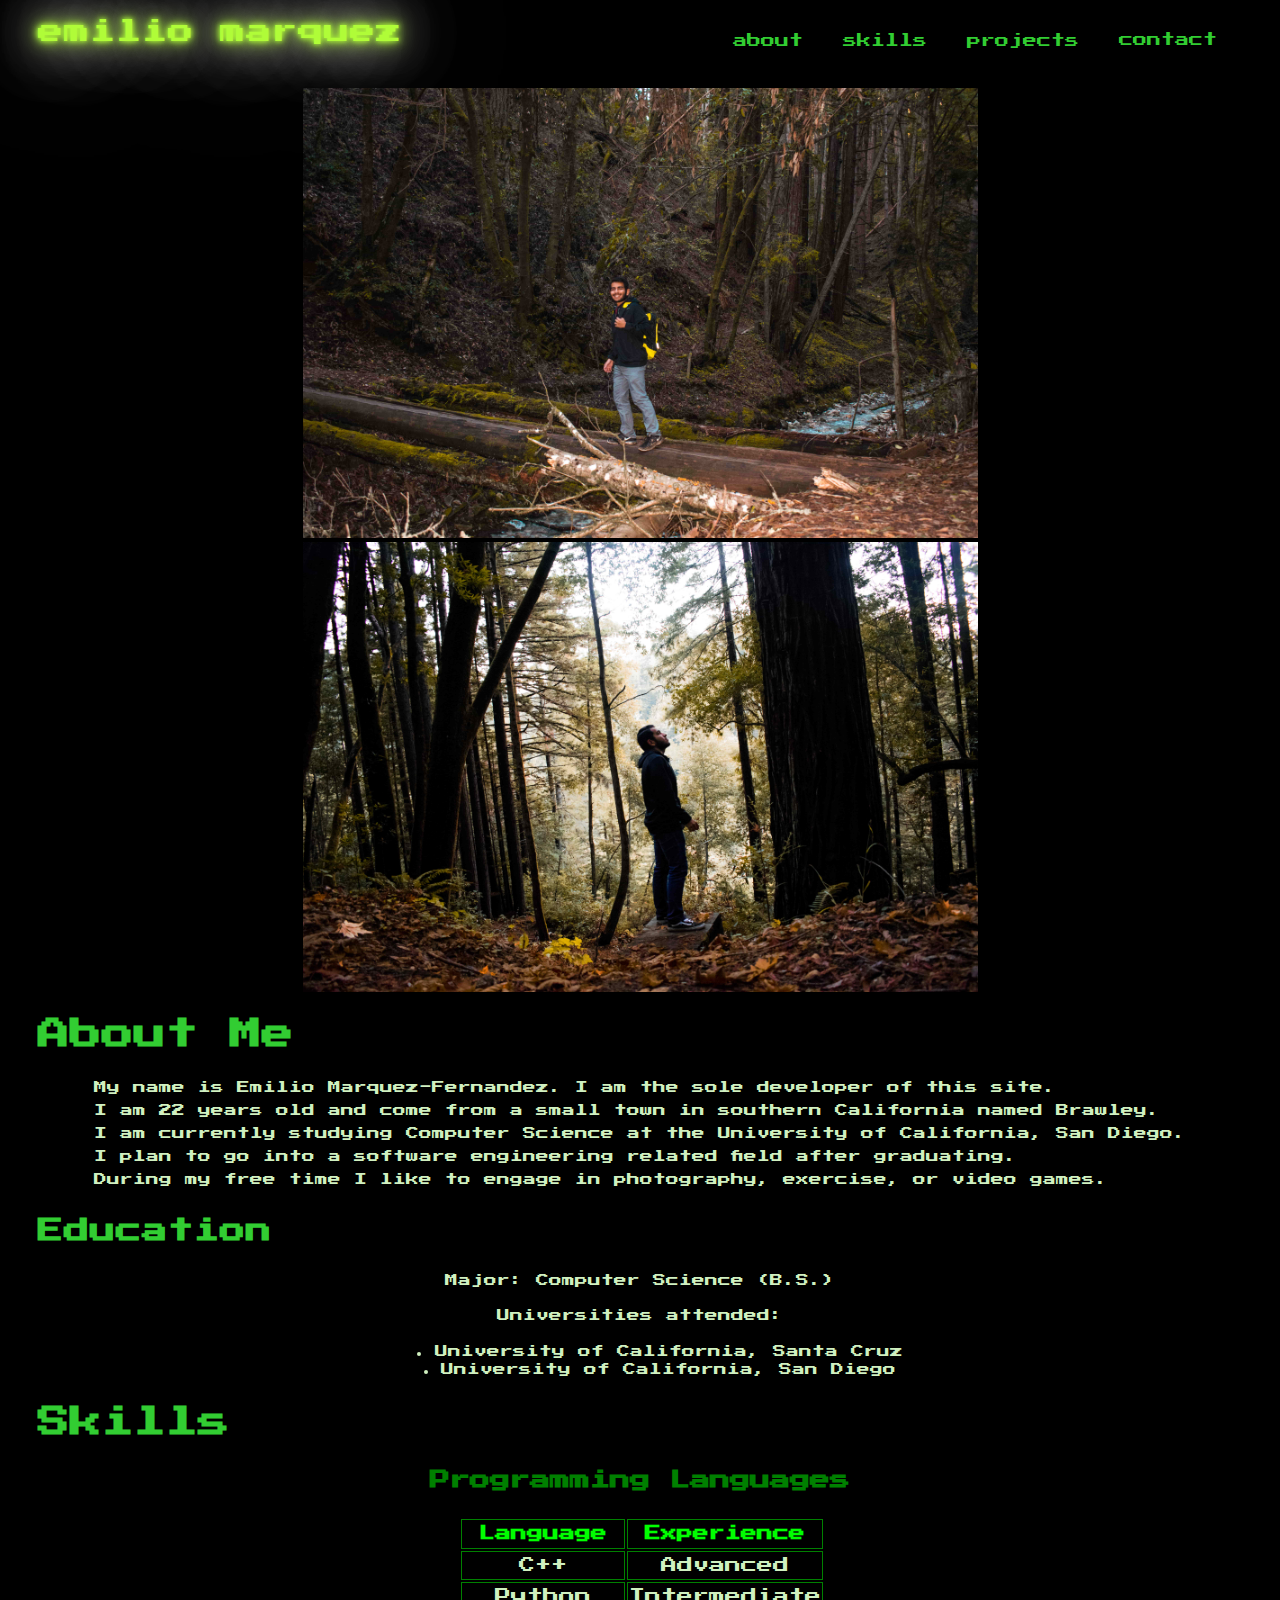
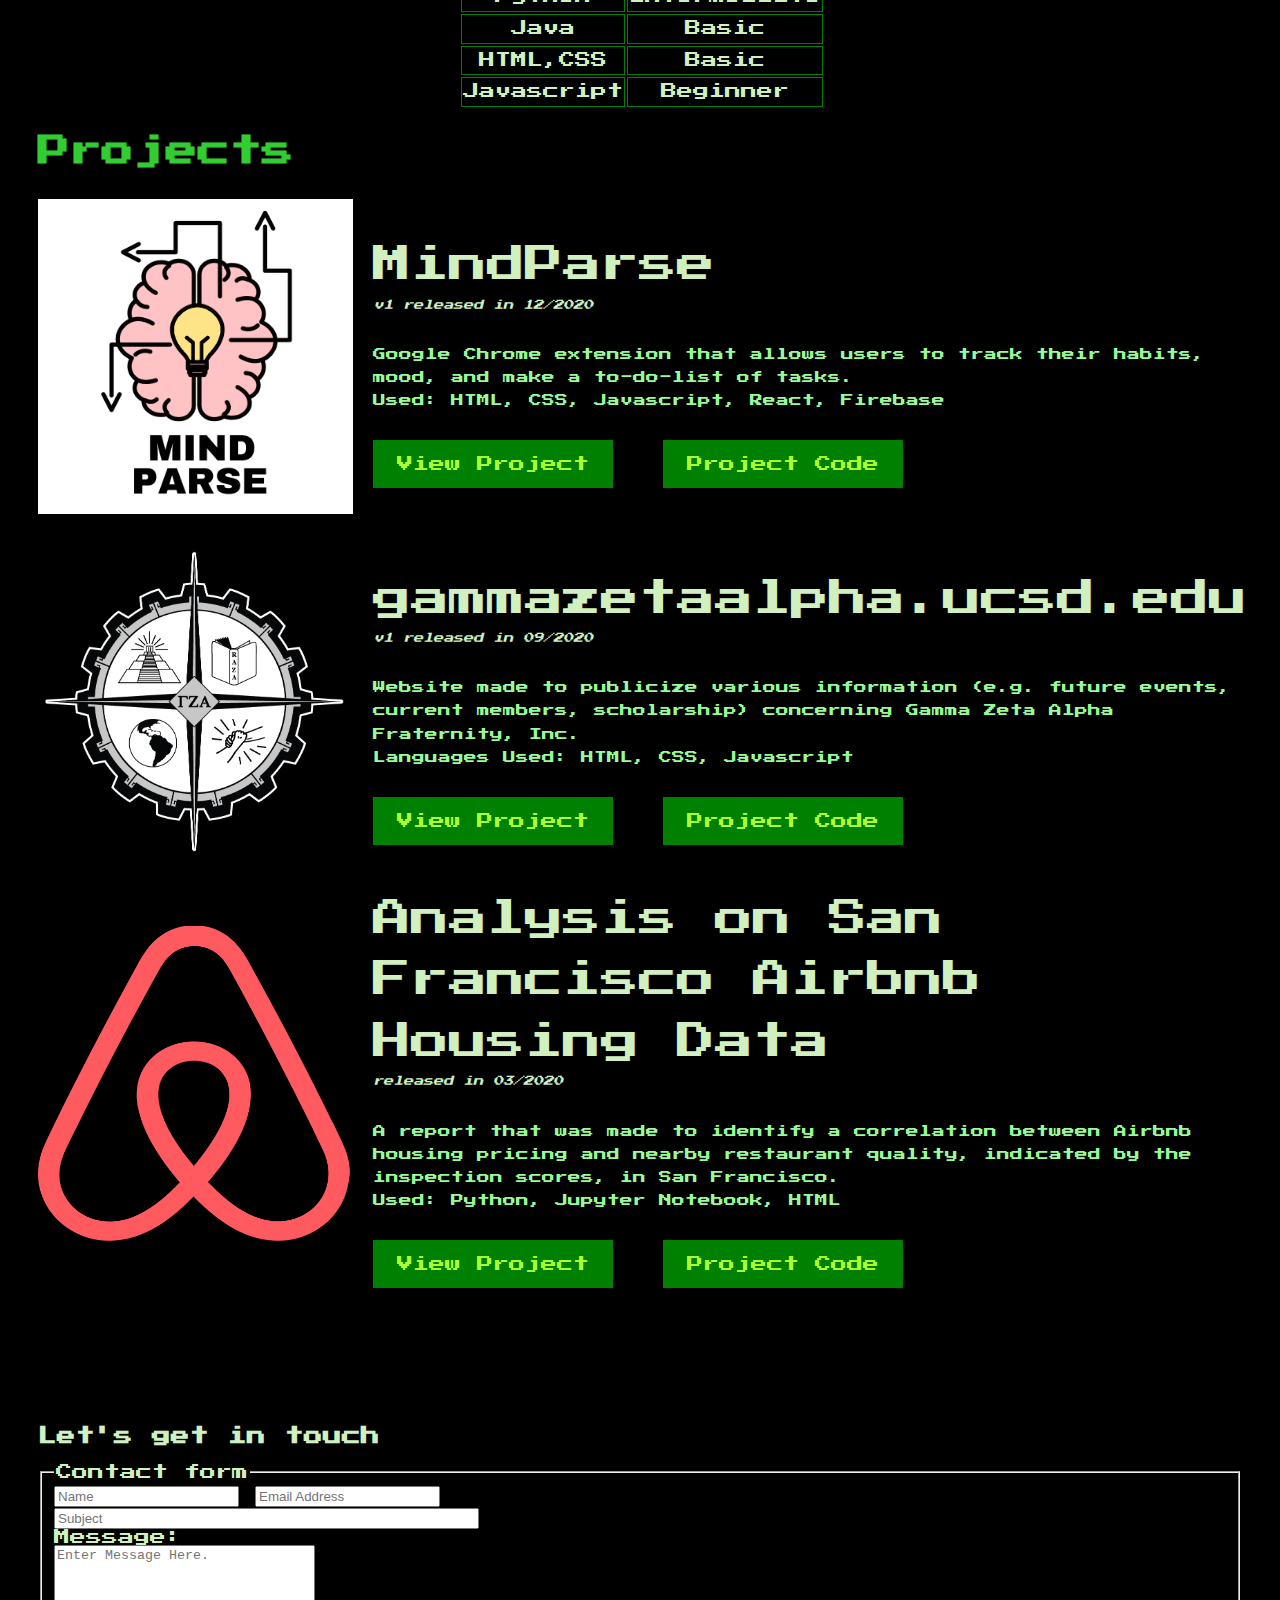
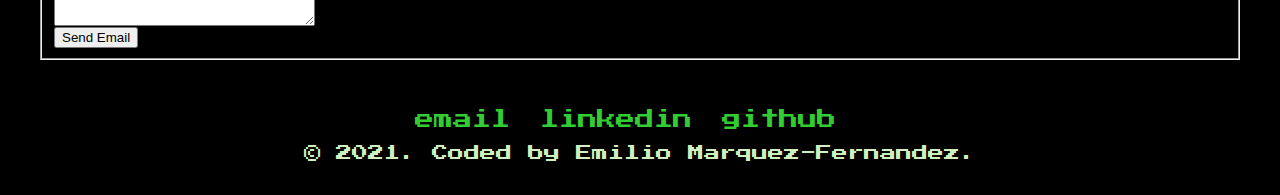
==== members/emilio-marquez-fernandez/index.html @ 041d3c10 "first commit" ====
<!DOCTYPE html>
<html lang="en">
<head>
  <meta charset="utf-8" />
  <meta name="viewport" content="width=device-width, initial-scale=1.0">
  <meta name="description" content="Emilio Marquez Fernandez's resume in a website format" />
  <meta name="viewport" content="width=device-width, initial-scale=1.0">

  <title>Emilio Marquez Fernandez</title>
  <!-- <link href="images/siteicon.ico" rel="icon" /> -->
  <link href="./styles/styles.css" rel="stylesheet" />

  <!-- script is placeholder for now -->
  <script>

  </script>



</head>

<body>
  <nav class="navbar">
    <a id="site-logo" href="./">emilio marquez</a>
    <ul class="nav-links">
      <li><a href="#about">about</a></li>
      <li><a href="#skills">skills</a></li>
      <li><a href="#projects">projects</a></li>
      <li><a href="#contact">contact</a></li>
    </ul>
  </nav>



    <!--
    <figure>
      <img src="./images/self-portrait.png"
      alt="Self portrait of Emilio Marquez-Fernandez." width="660">
      <figcaption>Self-portrait taken sometime in 2018 at UCSC</figcaption>
    </figure>
  -->
    <section class="portraits">
          <picture id="portrait-a">
            <source media="(min-width:500px)" srcset="./images/forest-portrait-a-small.jpg">
            <source media="(min-width:1024px)" srcset="./images/forest-portrait-a-medium.jpg">
            <img src="./images/forest-portrait-a-large.jpg" alt="Self portrait in the forest" class="portrait-a">
          </picture>
          <picture>
            <source media="(min-width:500px)" srcset="./images/forest-portrait-b-small.jpg">
            <source media="(min-width:1024px)" srcset="./images/forest-portrait-b-medium.jpg">
            <img src="./images/forest-portrait-b-large.jpg" alt="Another self portrait in the forest" class="portrait-b">
          </picture>
    </section>


  <main class="main">

    <article class="about-me">
      <header>
        <h1 id="about">About Me</h1>
      </header>
      <p>My name is Emilio Marquez-Fernandez. I am the sole developer of this site.<br>
      I am 22 years old and come from a small town in southern California named
      Brawley. <br> I am currently studying Computer Science at the University of
      California, San Diego. <br> I plan to go into a software engineering related field
      after graduating.<br> During my free time I like to engage in photography,
      exercise, or video games.
      </p>
      <h3>Education</h3>
      <p>Major: Computer Science (B.S.)</p>
      <p>Universities attended:</p>
      <ul>
        <li>University of California, Santa Cruz</li>
        <li>University of California, San Diego</li>
      </ul>
      <!-- <a href="./pdf/resume.pdf">View my Resume</a> -->

    </article>

    <section class="my-skills">
      <h2 id="skills">Skills</h2>
      <h4>Programming Languages</h4>
      <table>
        <colgroup>
          <col span="2" class="lang-and-experience">
        </colgroup>
        <tr>
          <th scope="col" style="color:lime;">Language</th>
          <th scope="col" style="color:lime;">Experience</th>
        </tr>
        <tr>
          <td>C++</td>
          <td>Advanced</td>
        </tr>
        <tr>
          <td>Python</td>
          <td>Intermediate</td>
        </tr>
        <tr>
          <td>Java</td>
          <td>Basic</td>
        </tr>
        <tr>
          <td>HTML,CSS</td>
          <td>Basic</td>
        </tr>
        <tr>
          <td>Javascript</td>
          <td>Beginner</td>
        </tr>
      </table>

    </section>

    <section class="projects">
      <!-- NOTE: All projects below are not my projects.
      They are instead placeholders for when I create my own projects -->
      <h2 id="projects">Projects</h2>
      <ol>
        <li class="project-1">
          <!-- Note: I do not own the logo used in picture tag directly below.
          This logo specifically belongs to the creator of it, Shawn Gomos.  -->
          <picture>
            <source media="(min-width:750px)" srcset="./images/mindparse-icon.png">
            <img src="./images/mindparse-icon.png" alt="MindParse Logo" width="100" class="project-1-image">
          </picture>
          <ul>
            <li>MindParse</li>
            <li>v1 released in 12/2020</li>
            <li>Google Chrome extension that allows users to track their habits, mood, and make a to-do-list of tasks.</li>
            <li>Used: HTML, CSS, Javascript, React, Firebase</li>
            <li><a href="https://chrome.google.com/webstore/detail/mindparse/npceanllengiephifkoagdngafflekdm?hl=en">View Project</a></li>
            <li><a href="https://github.com/emiliomarquez/MindParse">Project Code</a></li>
          </ul>
        </li>

        <li class="project-2">
          <!-- NOTE: I do not own the logo used in picture tag directly below.
          This logo specifically belongs to Gamma Zeta Alpha Fraternity, Inc.. -->
          <picture>
            <source media="(min-width:750px)" srcset="./images/gza-icon.png">
            <img src="./images/gza-icon.png" alt="Gamma Zeta Alpha Logo" width="250" class="project-2-image">
          </picture>
          <ul>
            <li>gammazetaalpha.ucsd.edu</li>
            <li>v1 released in 09/2020</li>
            <li>Website made to publicize various information (e.g. future events, current members, scholarship) concerning Gamma Zeta Alpha Fraternity, Inc.</li>
            <li>Languages Used: HTML, CSS, Javascript</li>
            <li><a href="https://gammazetaalpha.ucsd.edu/">View Project</a></li>
            <li><a href="https://github.com/emiliomarquez/GZA-new-website">Project Code</a></li>
          </ul>
        </li>

        <li class="project-2">
          <!-- NOTE: I do not own the logo used in picture tag directly below.
          This logo specifically belongs to Airbnb. -->
          <picture>
            <source media="(min-width:750px)" srcset="./images/airbnb-logo.png">
            <img src="./images/airbnb-logo.png" alt="Airbnb Logo" width="250" class="project-2-image">
          </picture>
          <ul>
            <li>Analysis on San Francisco Airbnb Housing Data</li>
            <li>released in 03/2020</li>
            <li>A report that was made to identify a correlation between Airbnb housing pricing and nearby restaurant quality, indicated by the inspection scores, in San Francisco.</li>
            <li>Used: Python, Jupyter Notebook, HTML</li>
            <li><a href="https://github.com/emiliomarquez/Analysis-on-Airbnb-Housing-Data/blob/main/FinalReport-AirbnbHousing.ipynb">View Project</a></li>
            <li><a href="https://github.com/emiliomarquez/Analysis-on-Airbnb-Housing-Data">Project Code</a></li>
          </ul>
        </li>

      </ol>
    </section>


    <section class="contact-form">
      <h3 id="contact">Let's get in touch</h3>

      <form action="mailto:e9marque@ucsd.edu" method="post" enctype="text/plain">
        <fieldset>
          <legend>Contact form</legend>
          <input type="text" name="name" placeholder="Name">
          <input type="text" name="email" placeholder="Email Address">
          <br />
          <input list="subjects" name="subject" placeholder="Subject" id="subject" size="50">
          <datalist id="subjects">
            <option value="Career Opportunity">
            <option value="Question about Project(s)">
            <option value="Problem(s) with Website">
          </datalist>
          <br />
          <label for="message">Message:</label>
          <br />
          <textarea id="message" name="message" rows="5" cols="30" placeholder="Enter Message Here."></textarea>
          <br />
          <input type="submit" value="Send Email">
        </fieldset>
      </form>
    </section>

  </main>

  <aside class="contact-info">
    <a href="mailto:e9marque@ucsd.edu">email</a>
    <a href="https://www.linkedin.com/in/~emilio/">linkedin</a>
    <a href="https://github.com/emiliomarquez">github</a>
  </aside>


  <footer>
    <p> © 2021. Coded by Emilio Marquez-Fernandez.</p>
  </footer>

</body>


</html>
---- members/emilio-marquez-fernandez/styles/styles.css ----
/* font-family: 'Press Start 2P', cursive; */
* {
  box-sizing: border-box;
}
html {
  margin-left: 30px;
  margin-right: 30px;
  margin-top: 10px;
  margin-bottom: 10px;
}

body {
  background-color: black;
  color:#D0F0C0;
}

.main p, ul, ol {
  justify-content: flex-start   !important ;
  text-align: left !important;
}


@font-face {
  font-family: "Press Start 2P";
  font-style: normal;
  font-weight: 400;
  src: url("../fonts/Press_Start_2P/PressStart2P-Regular.ttf") format("truetype");
}

.navbar {
  font-family: "Press Start 2P";

  width: 100%;
  display: flex;
  flex-direction: column;
  flex-wrap: wrap;
  justify-content: space-between;
  align-items: flex-start;
  align-content: flex-start;
}


#site-logo {
  display: inline-block;
  font-size: 5vw;
  text-decoration:none;
  padding-bottom: 30px;


  color: #B0FC38;
  text-shadow:
    0 0 5px #B0FC38,
    0 0 10px #B0FC38,
    0 0 20px #B0FC38,
    0 0 40px #fff,
    0 0 80px #fff,
    0 0 90px #fff,
    0 0 100px #fff,
    0 0 150px #fff;
}

#site-logo:hover {
  color: #66ff00;
}

.nav-links {
  margin:0;
  padding: 0;
  padding-right: 5px;
  display: flex;
  align-self: flex-start;
  list-style: none;
  align-items: center;
}

.nav-links a {
  display: inline-block;
  font-size: 3vw;
  padding-right: 34px;

  text-decoration: none;
  color: limegreen;
}

.nav-links a:hover {
  color: greenyellow;
}

.portraits {
  display: flex;
  flex-wrap: wrap;
  flex-direction: row;
  justify-content: center;
  padding-top: 25px;
}


.portrait-a, .portrait-b {
    height: 25vh;
    width: 37vh;
}

.contact-info {
  font-family: "Press Start 2P";
  display: flex;
  flex-flow: row wrap;
  justify-content: left;
  padding-top: 40px;
}

.contact-info a {
  padding-right: 5px;

  font-size: 2.5vw;
  padding-right: 30px;

  text-decoration: none;
  color: limegreen;
}

.contact-info a:hover {
  color: greenyellow;
}

.about-me, .my-skills, .projects, .contact-form, footer {
  font-family: "Press Start 2P";
}





.about-me h1 {
  display: flex;
  flex-wrap: wrap;
  justify-content: center;
  font-size: 2.5vw;
  color: limegreen;
  text-align: center;
  padding-bottom: 5px;
}

.my-skills h2 {
  display: flex;
  flex-wrap: wrap;
  justify-content: center;
  font-size: 2.5vw;
  color: limegreen;
  text-align: center;
  padding-bottom: 5px;
}


.about-me p {
  display: flex;
  flex-wrap: wrap;
  justify-content: center;
  text-align: center;
  font-size: 1.5vw;
  color:#D0F0C0;
  line-height: 1.8;
}

.about-me h3 {
  display: flex;
  font-size: 2vw;
  flex-wrap: wrap;
  justify-content: center;
  color: limegreen;
}

.about-me ul li {
  font-size: 1vw;
  color:#D0F0C0;
  list-style-position: inside;
}

.my-skills table {
  display: flex;
  flex-wrap: wrap;
  justify-content: center;
}

.my-skills  th, td {
  border: 1px solid green;
  line-height: 1.6;
  text-align: center;
}

.my-skills h4 {
  font-size: 1.6vw;
  display: flex;
  flex-wrap: wrap;
  justify-content: center;
  text-align: center;
  color: green;
}

.projects h2 {
  display: flex;
  flex-wrap: wrap;
  justify-content: center;
  font-size: 2.5vw;
  color: limegreen;
  text-align: center;
  padding-bottom: 5px;

}

.projects ol {
  list-style-type: none;
  margin:0;
  padding: 0;
}

.projects ul {
  list-style-type: none;
  margin:0;
  padding: 0;
  padding-top: 20px;
  text-align: left;
}

.projects ul li {
  line-height: 1.6;
}

.project-1-image, .project-2-image {
  height: 10vh;
  width: 10vh;
  /* code below needed to keep image to left side */
  flex-grow: 0;
  flex-shrink: 0;
}
/*
.project-2-image {
  height: 10vh;
  width: 10vh;
  flex-grow: 0;
  flex-shrink: 0;
}
*/

.project-1, .project-2 {
  display: flex;
  align-items: center;
  flex-wrap: wrap;
  padding-bottom: 30px;
}
/*
.project-2 {
  display: flex;
  align-items: center;
  flex-wrap: wrap;
  padding-bottom: 30px;
}
*/

.project-1 ul li:nth-child(2) {
  padding-bottom: 10px;
  padding-bottom: 30px;
}

.project-2 ul li:nth-child(2) {
  padding-bottom: 10px;
  padding-bottom: 30px;
}

.project-1 ul li:nth-child(3),ul li:nth-child(4) {
  color:#98fb98;
  line-height: 1.8;
}

.project-2 ul li:nth-child(3),ul li:nth-child(4) {
  color:#98fb98;
  line-height: 1.8;
}

.project-1 ul li:nth-child(4) {
  color:#98fb98;
  line-height: 1.8;
  padding-bottom: 40px;
}

.project-2 ul li:nth-child(4) {
  color:#98fb98;
  line-height: 1.8;
  padding-bottom: 40px;
}

.project-1 a {
  text-decoration: none;
  background-color: green;
  padding: 1em 1.5em;
  color: greenyellow;
}

.project-2 a {
  text-decoration: none;
  background-color: green;
  padding: 1em 1.5em;
  color: greenyellow;
}

.project-1 a:hover {
  color:green;
  background-color:greenyellow;
}

.project-2 a:hover {
  color:green;
  background-color:greenyellow;
}

.project-1 a:active {
  background-color:#66ff00;
}

.project-2 a:active {
  background-color:#66ff00;
}

.project-1 ul li:nth-child(5) {
  float: left;
}

.project-2 ul li:nth-child(5) {
  float: left;
}

.project-1 ul li:nth-child(5), ul li:nth-child(6) {
  padding-right: 50px;
}

.project-2 ul li:nth-child(5), ul li:nth-child(6) {
  padding-right: 50px;
}


.contact-form {
  padding-top: 100px;
}
.contact-info {
  padding-top: 50px;
}


footer{
  display: flex;
  flex-direction: row;
  flex-wrap: wrap;
  justify-content: flex-start;
}

/* REMINDER: Design for MOBILE first */
@media only screen and (min-width: 1124px) {

  .navbar {
    flex-direction: row;
  }

  #site-logo {
    font-size: 2vw;
    padding-bottom: 0;
  }
  .nav-links a {
    font-size: 1.1vw;
    padding: 10px 20px;
    text-decoration: none;
    color: limegreen;
  }

  .portrait-a, .portrait-b {
      height: 50vh;
      width: 75vh;
  }

  .contact-info  {
    justify-content: center;
  }

  .contact-info a {
    font-size: 1.5vw;
  }

  footer {
    justify-content: center;
  }

  .about-me p {
    font-size: 1vw;
  }

  .about-me ul li {
    font-size: 1vw;
    list-style-position: inside;
    text-align: center;
    line-height: 1.4;
  }

  .main h1, h2, h3 {
    justify-content: flex-start   !important ;
    text-align: left !important;
  }

  .main p {
    justify-content: center  !important ;

  }


  .project-1 {
    flex-wrap: nowrap;
  }

  .project-2 {
    flex-wrap: nowrap;
  }

  .project-1-image {
    height: 35vh;
    width: 35vh;
  }

  .project-2-image {
    height: 35vh;
    width: 35vh;
  }

  .projects ul {
    padding-left: 20px;
    padding-top: 0;
  }

  .project-1 ul li:first-child {
    font-size: 3vw;
  }

  .project-2 ul li:first-child {
    font-size: 3vw;
  }

  .project-1 ul li:nth-child(2) {
    font-size:0.8vw;
    font-style: italic;
  }

  .project-2 ul li:nth-child(2) {
    font-size:0.8vw;
    font-style: italic;
  }

  .project-1 ul li:nth-child(3),ul li:nth-child(4) {
    font-size:1vw;
  }

  .project-2 ul li:nth-child(3),ul li:nth-child(4) {
    font-size:1vw;
  }




}
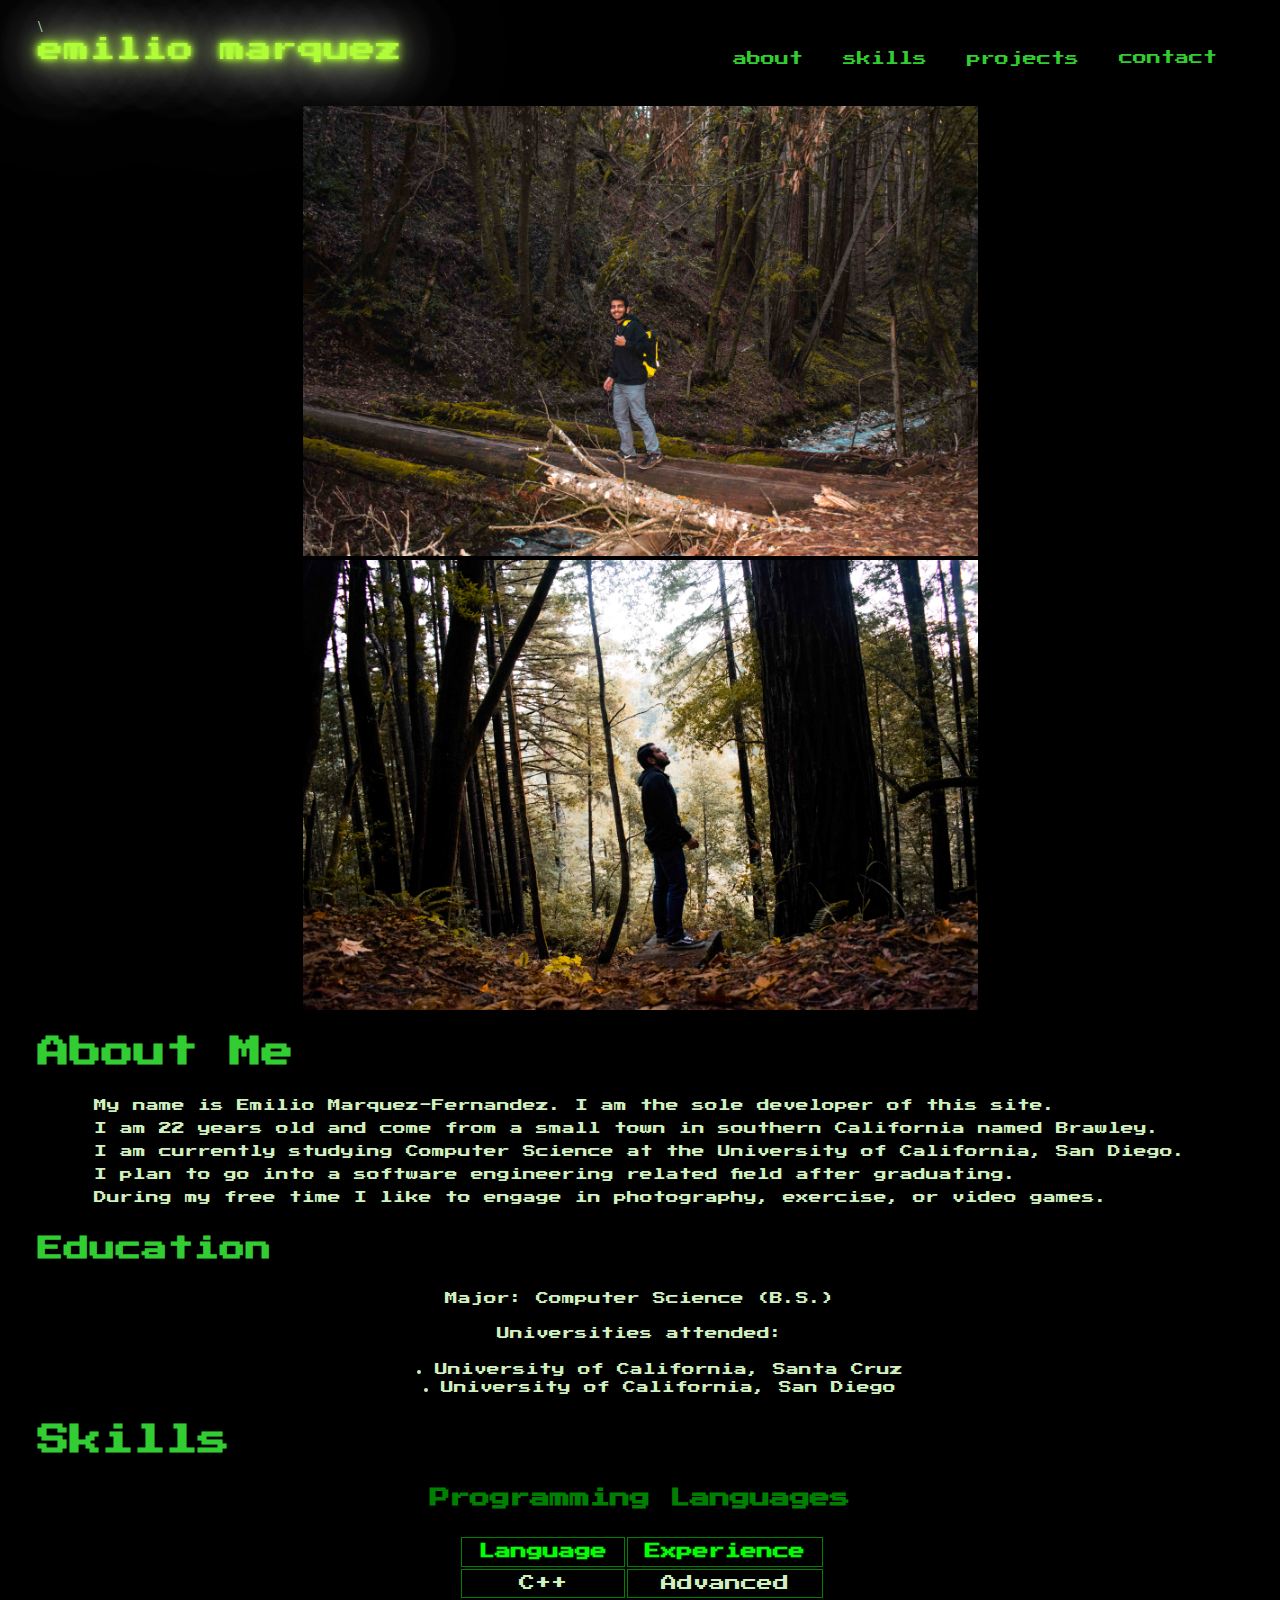
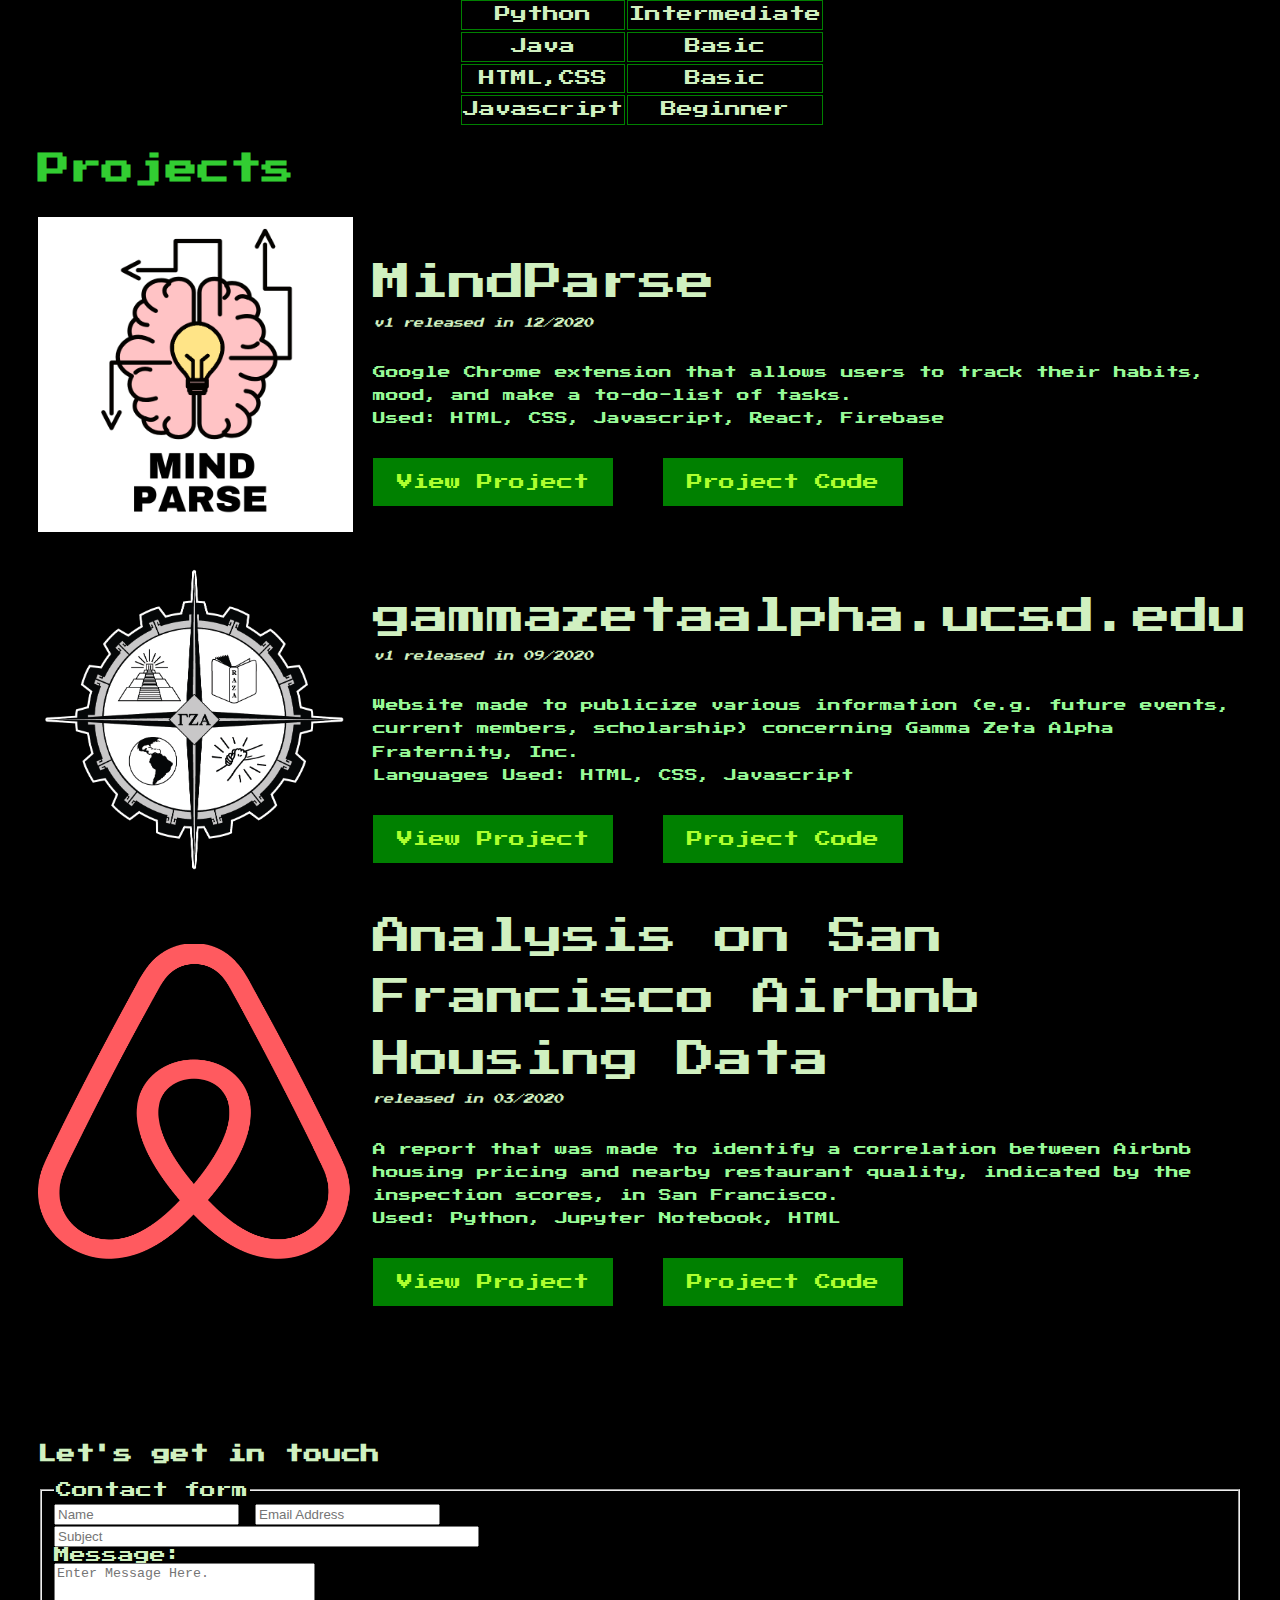
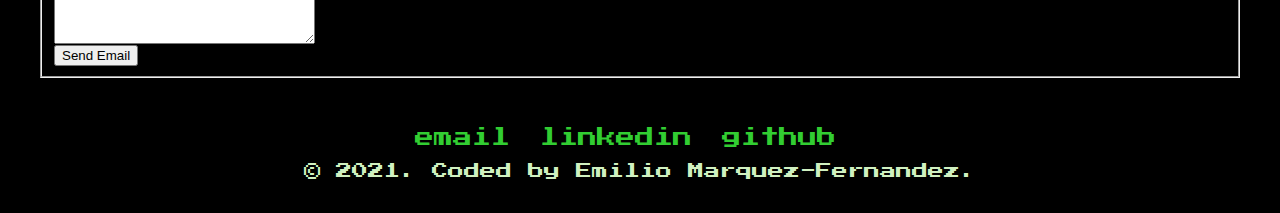
==== commit b72a7a47: "removed typo" ====
--- a/members/emilio-marquez-fernandez/index.html
+++ b/members/emilio-marquez-fernandez/index.html
@@ -3,11 +3,10 @@
 <head>
   <meta charset="utf-8" />
   <meta name="viewport" content="width=device-width, initial-scale=1.0">
-  <meta name="description" content="Emilio Marquez Fernandez's resume in a website format" />
-  <meta name="viewport" content="width=device-width, initial-scale=1.0">
+  <meta name="description" content="Emilio Marquez Fernandez's resume in a website format" />\
 
   <title>Emilio Marquez Fernandez</title>
-  <!-- <link href="images/siteicon.ico" rel="icon" /> -->
+  <link href="images/favicon.ico" rel="icon" />
   <link href="./styles/styles.css" rel="stylesheet" />
 
   <!-- script is placeholder for now -->
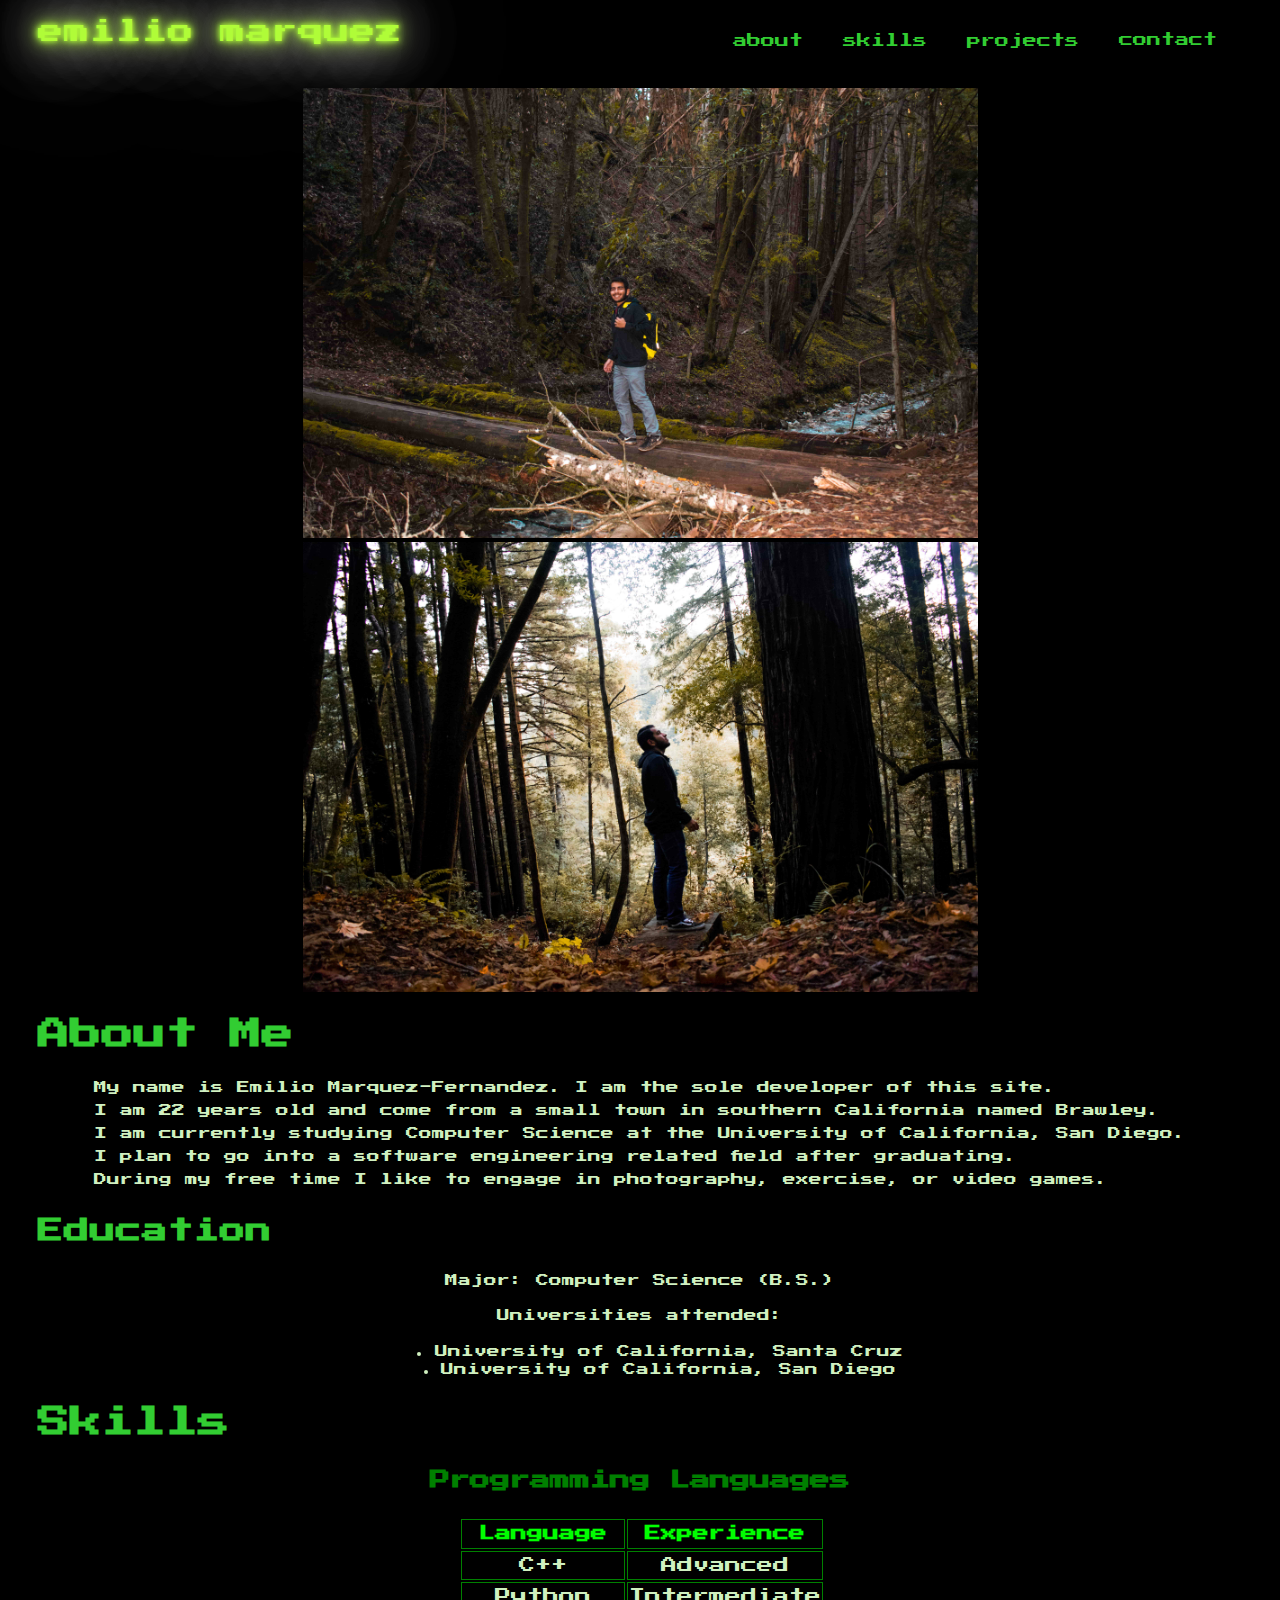
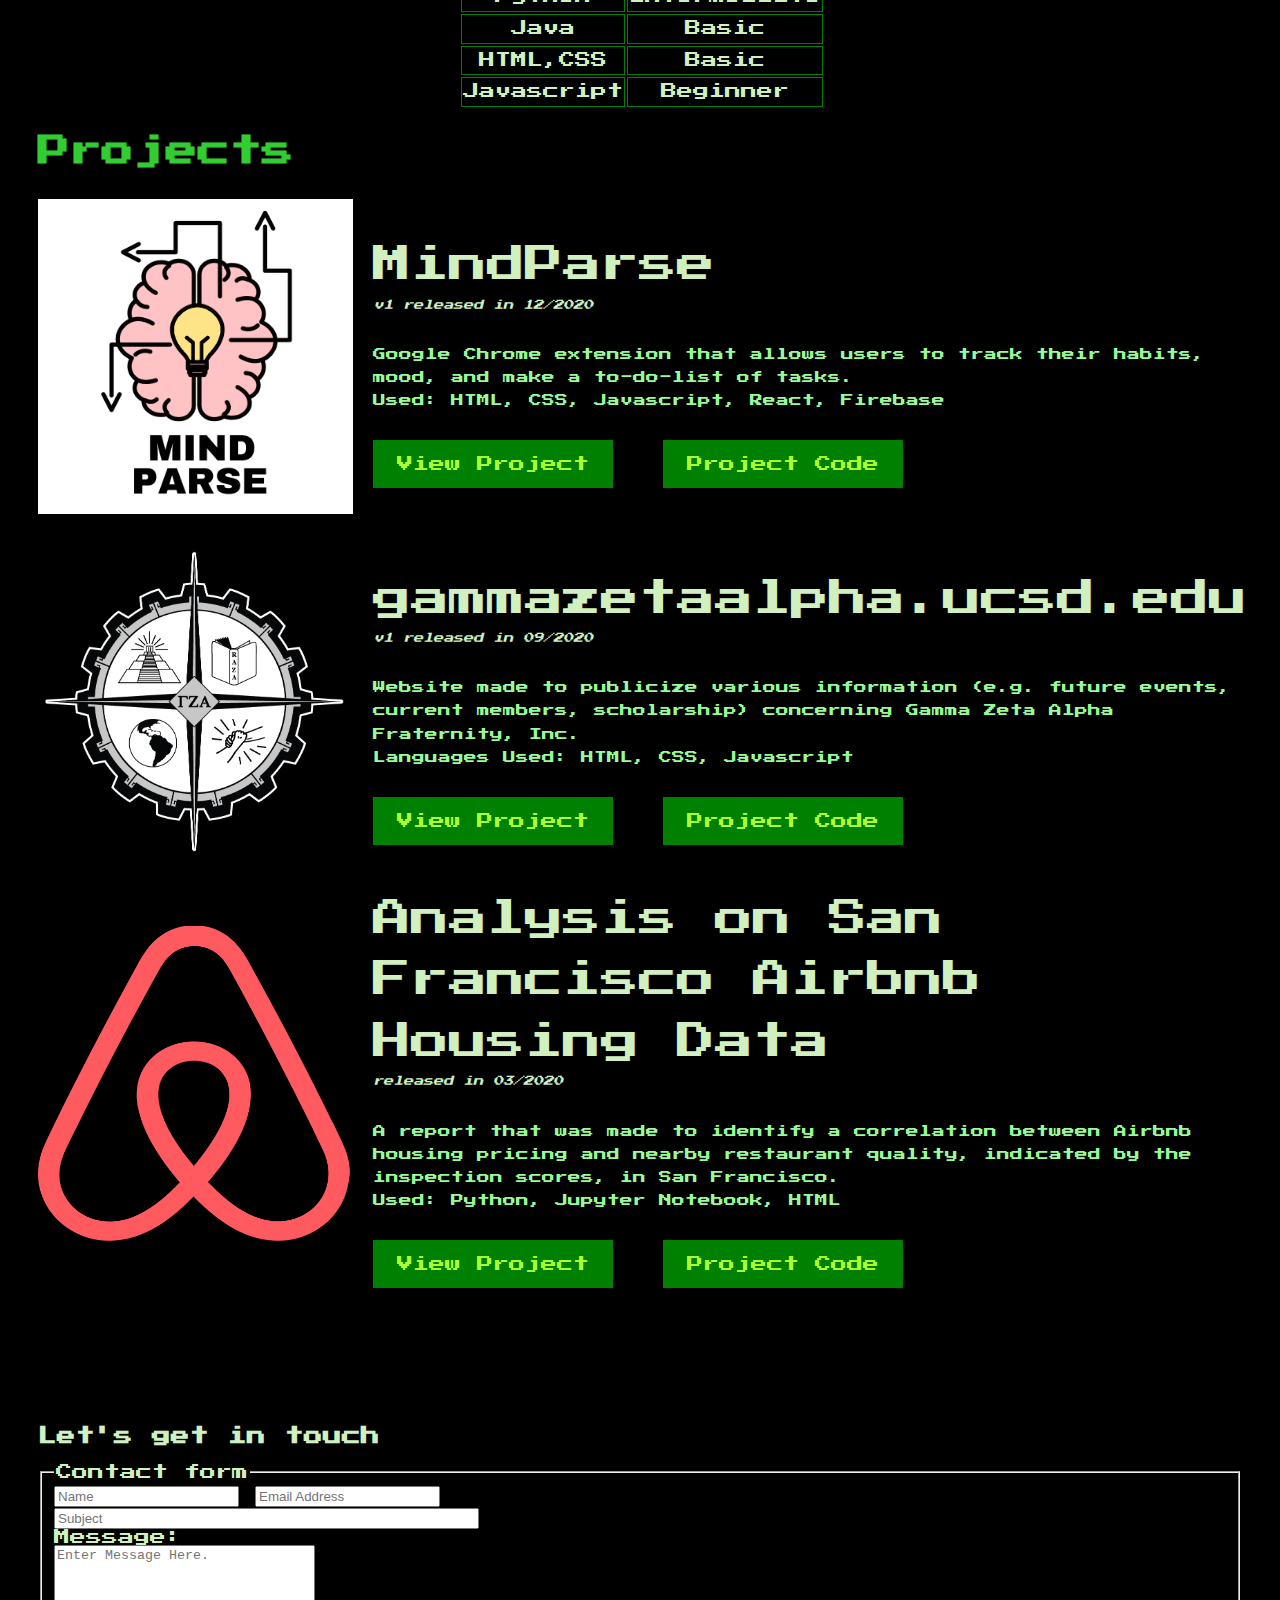
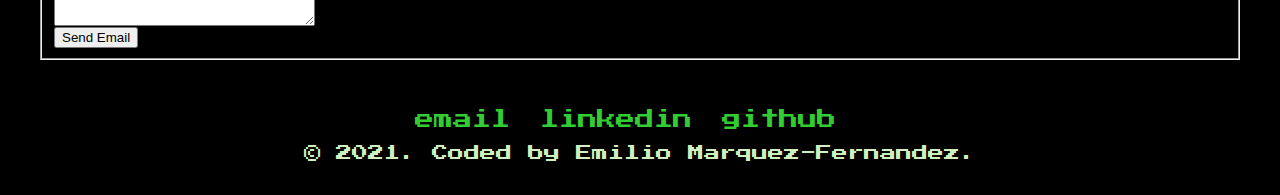
==== commit 0ee36cb6: "fixed minor typos" ====
--- a/members/emilio-marquez-fernandez/index.html
+++ b/members/emilio-marquez-fernandez/index.html
@@ -3,7 +3,7 @@
 <head>
   <meta charset="utf-8" />
   <meta name="viewport" content="width=device-width, initial-scale=1.0">
-  <meta name="description" content="Emilio Marquez Fernandez's resume in a website format" />\
+  <meta name="description" content="Emilio Marquez Fernandez's resume in a website format" />
 
   <title>Emilio Marquez Fernandez</title>
   <link href="images/favicon.ico" rel="icon" />
@@ -20,7 +20,7 @@
 
 <body>
   <nav class="navbar">
-    <a id="site-logo" href="./">emilio marquez</a>
+    <a id="site-logo" href="/">emilio marquez</a>
     <ul class="nav-links">
       <li><a href="#about">about</a></li>
       <li><a href="#skills">skills</a></li>
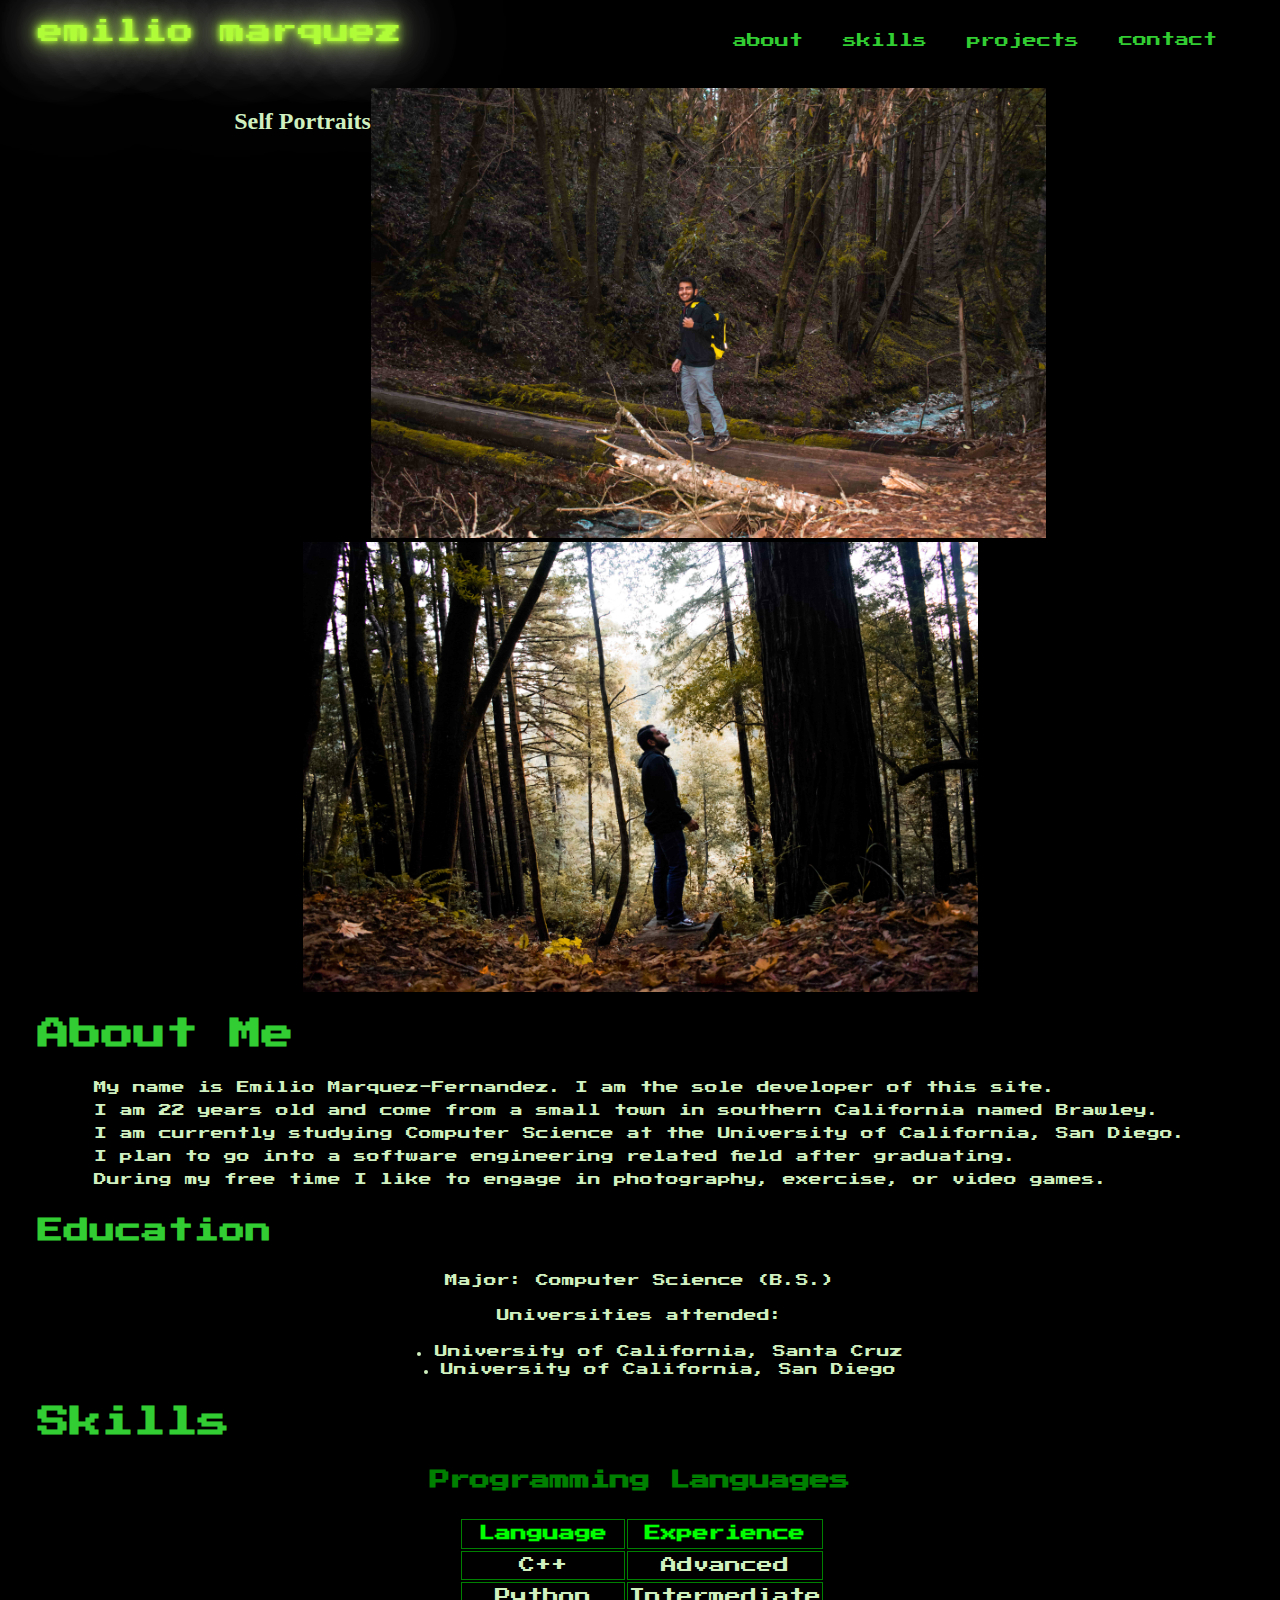
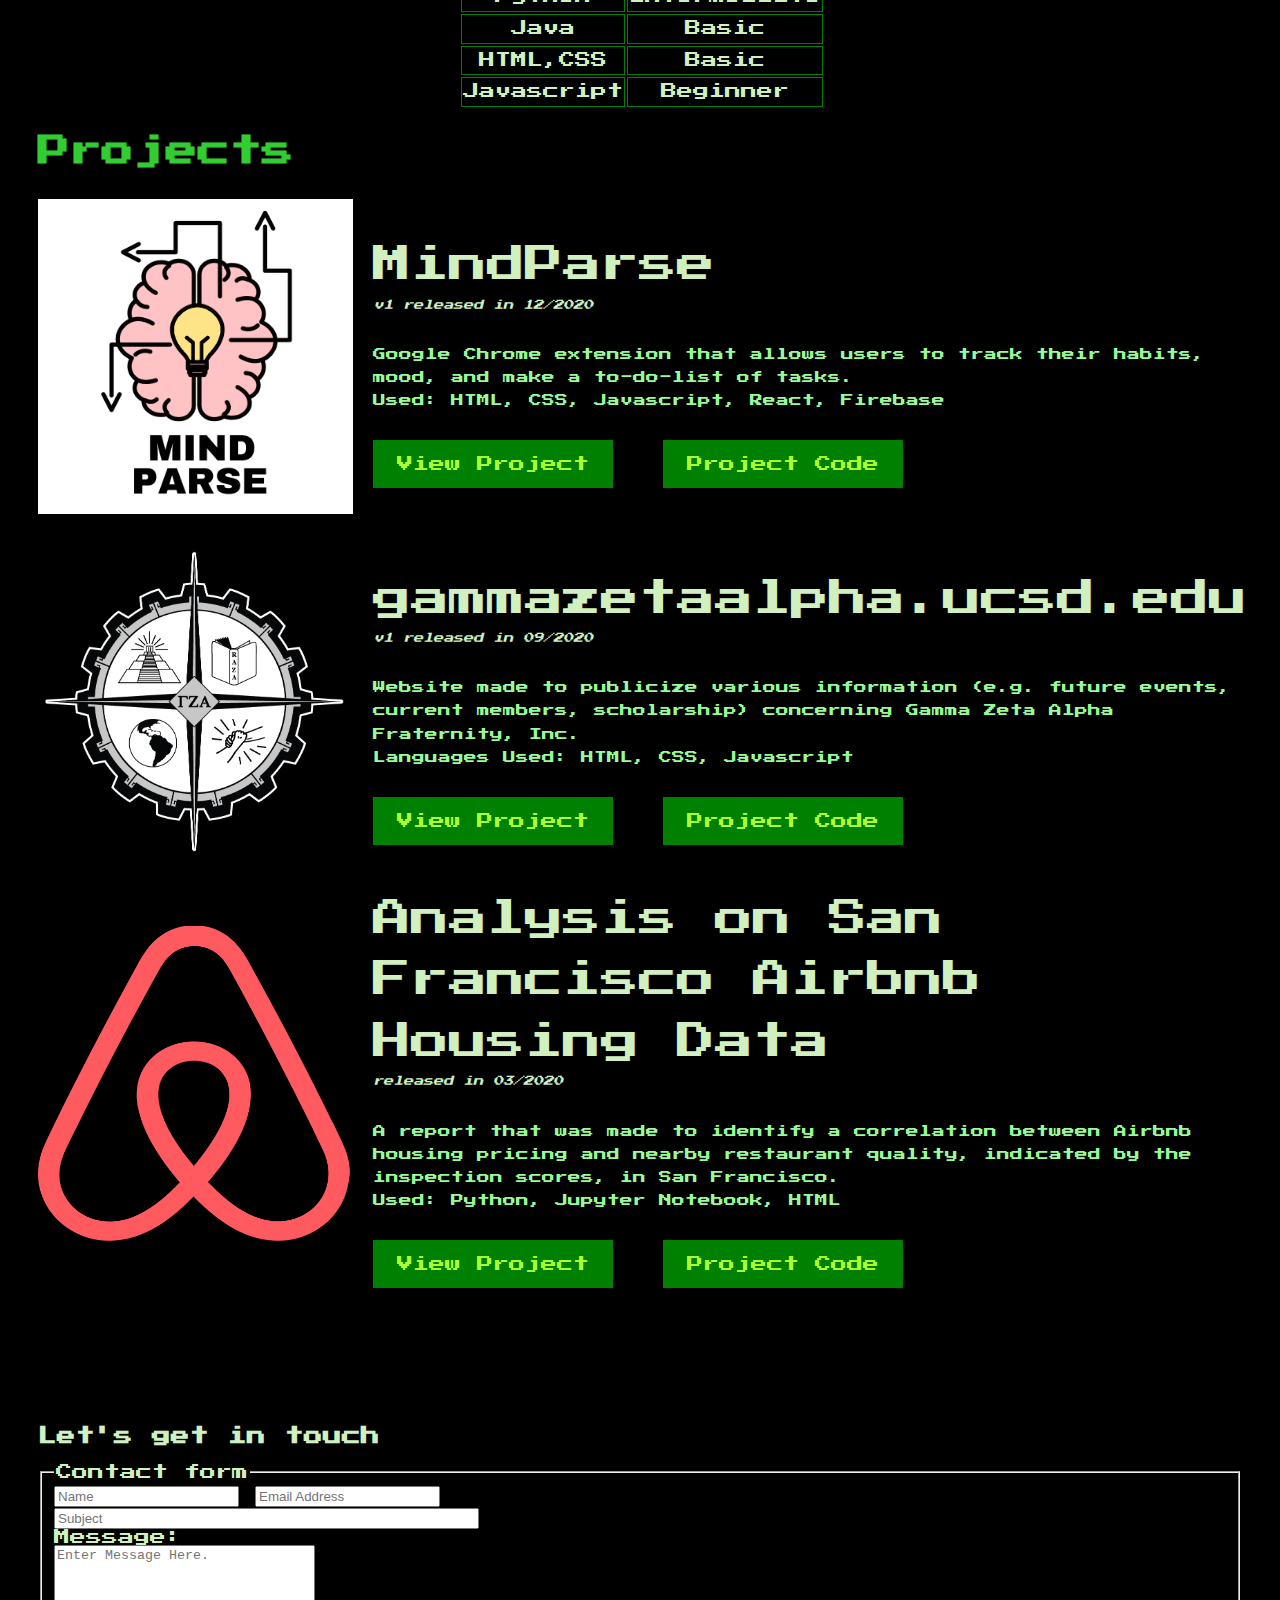
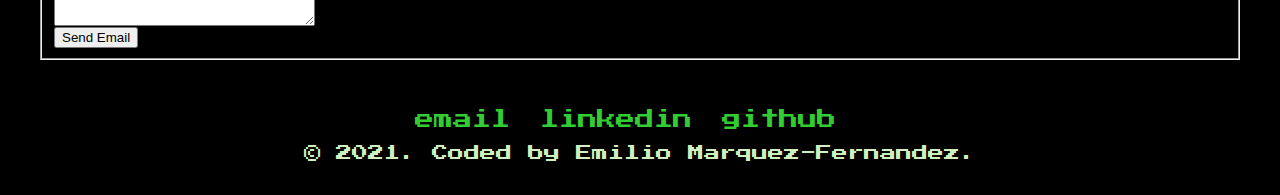
==== commit b7b1df9b: "fixed semantics in personal page" ====
--- a/members/emilio-marquez-fernandez/index.html
+++ b/members/emilio-marquez-fernandez/index.html
@@ -38,7 +38,9 @@
       <figcaption>Self-portrait taken sometime in 2018 at UCSC</figcaption>
     </figure>
   -->
+    
     <section class="portraits">
+      <h2>Self Portraits</h2>
           <picture id="portrait-a">
             <source media="(min-width:500px)" srcset="./images/forest-portrait-a-small.jpg">
             <source media="(min-width:1024px)" srcset="./images/forest-portrait-a-medium.jpg">
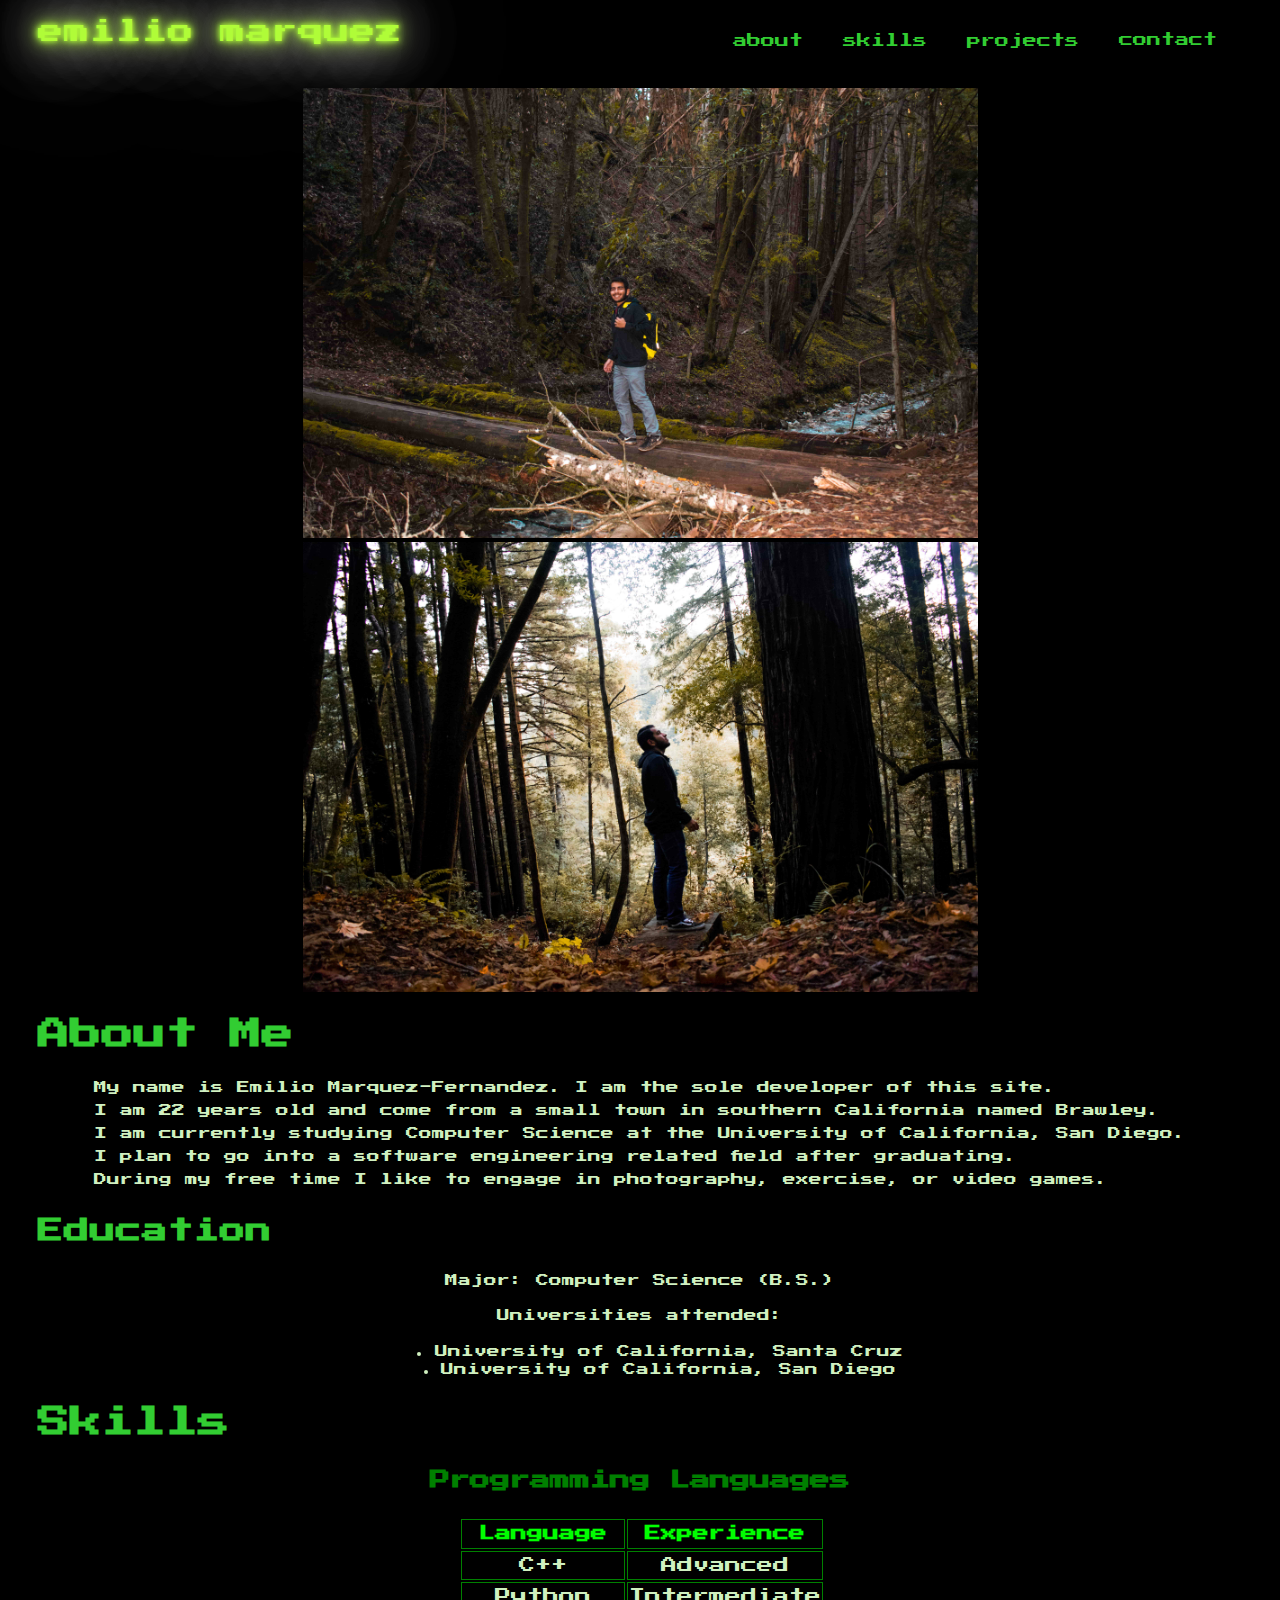
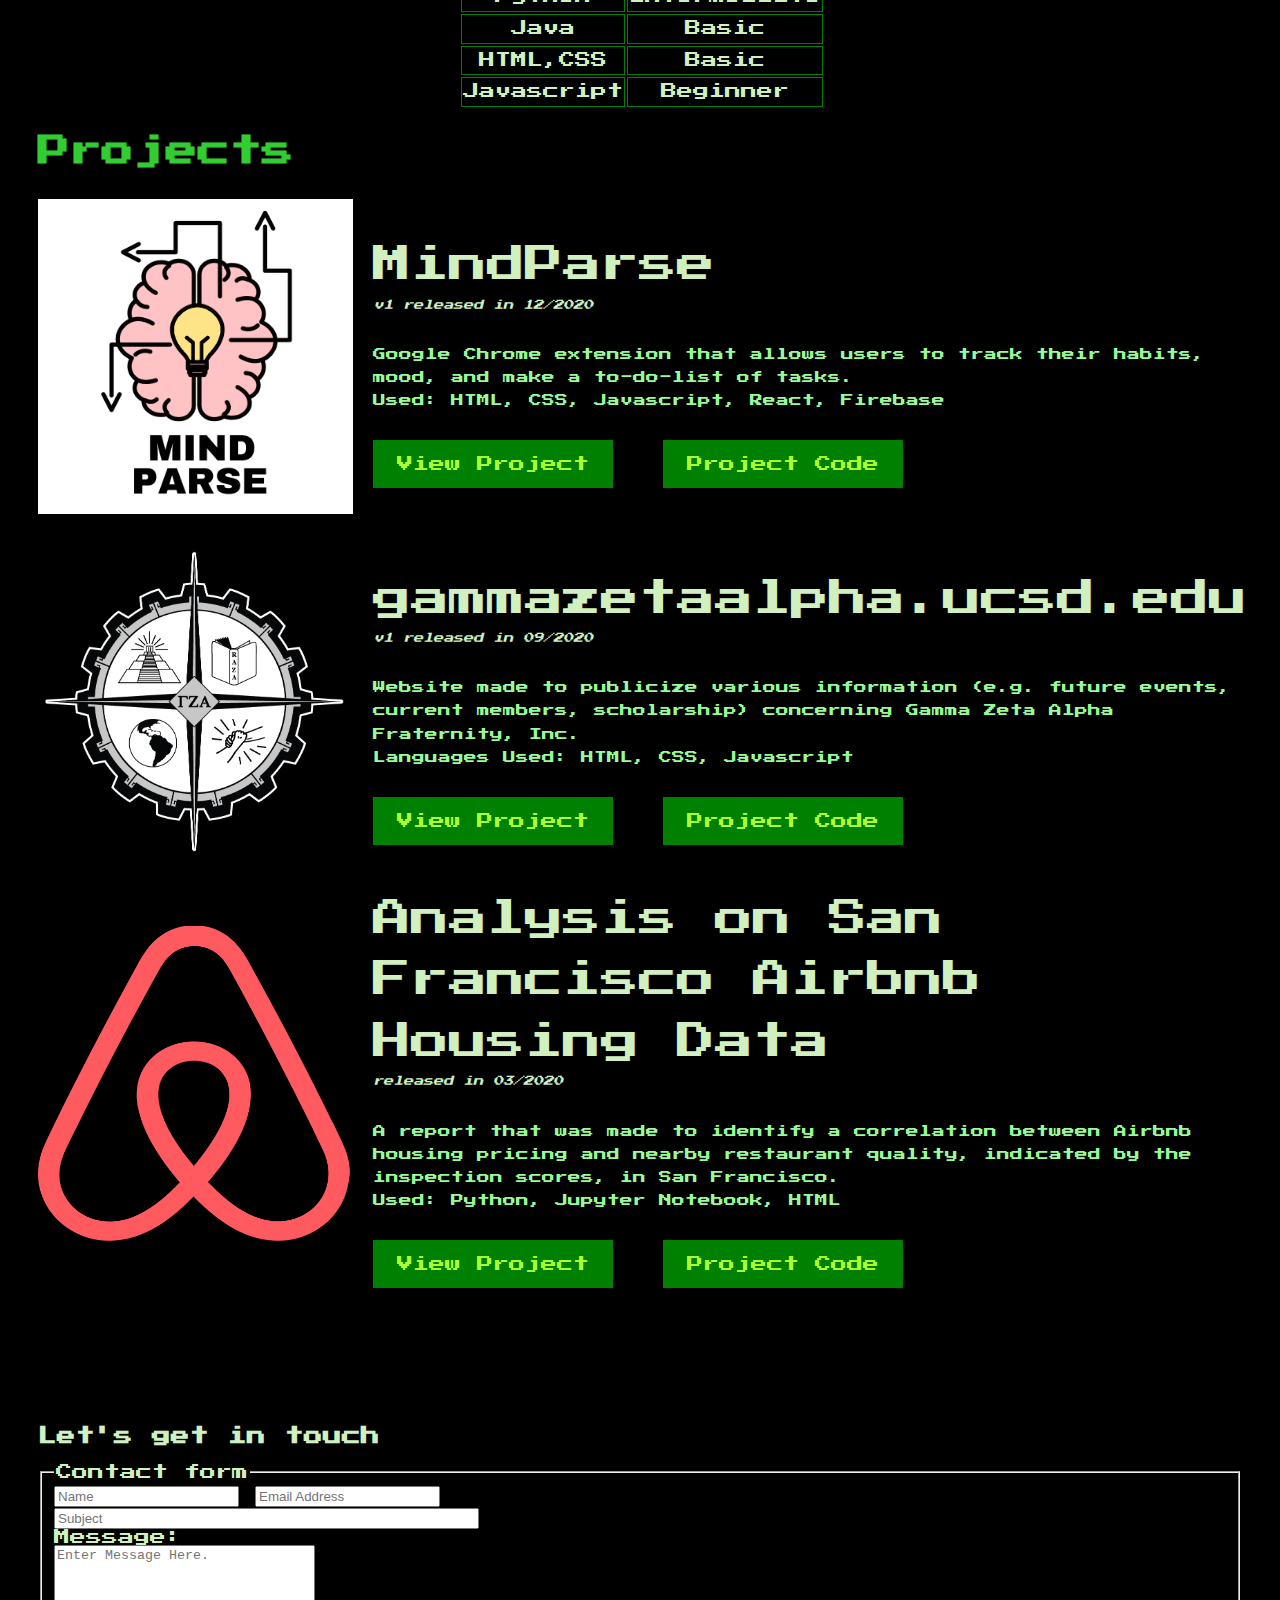
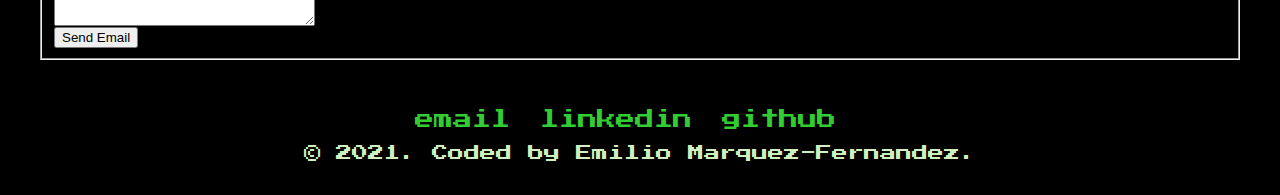
==== commit 5d5a7d96: "modified an unsignificant amount of css for personal page" ====
--- a/members/emilio-marquez-fernandez/index.html
+++ b/members/emilio-marquez-fernandez/index.html
@@ -40,7 +40,7 @@
   -->
     
     <section class="portraits">
-      <h2>Self Portraits</h2>
+      <h2 class="self-portraits">Self Portraits</h2>
           <picture id="portrait-a">
             <source media="(min-width:500px)" srcset="./images/forest-portrait-a-small.jpg">
             <source media="(min-width:1024px)" srcset="./images/forest-portrait-a-medium.jpg">
--- a/members/emilio-marquez-fernandez/styles/styles.css
+++ b/members/emilio-marquez-fernandez/styles/styles.css
@@ -352,6 +352,10 @@
   justify-content: flex-start;
 }
 
+.self-portraits{
+  display:none;
+}
+
 /* REMINDER: Design for MOBILE first */
 @media only screen and (min-width: 1124px) {
 
